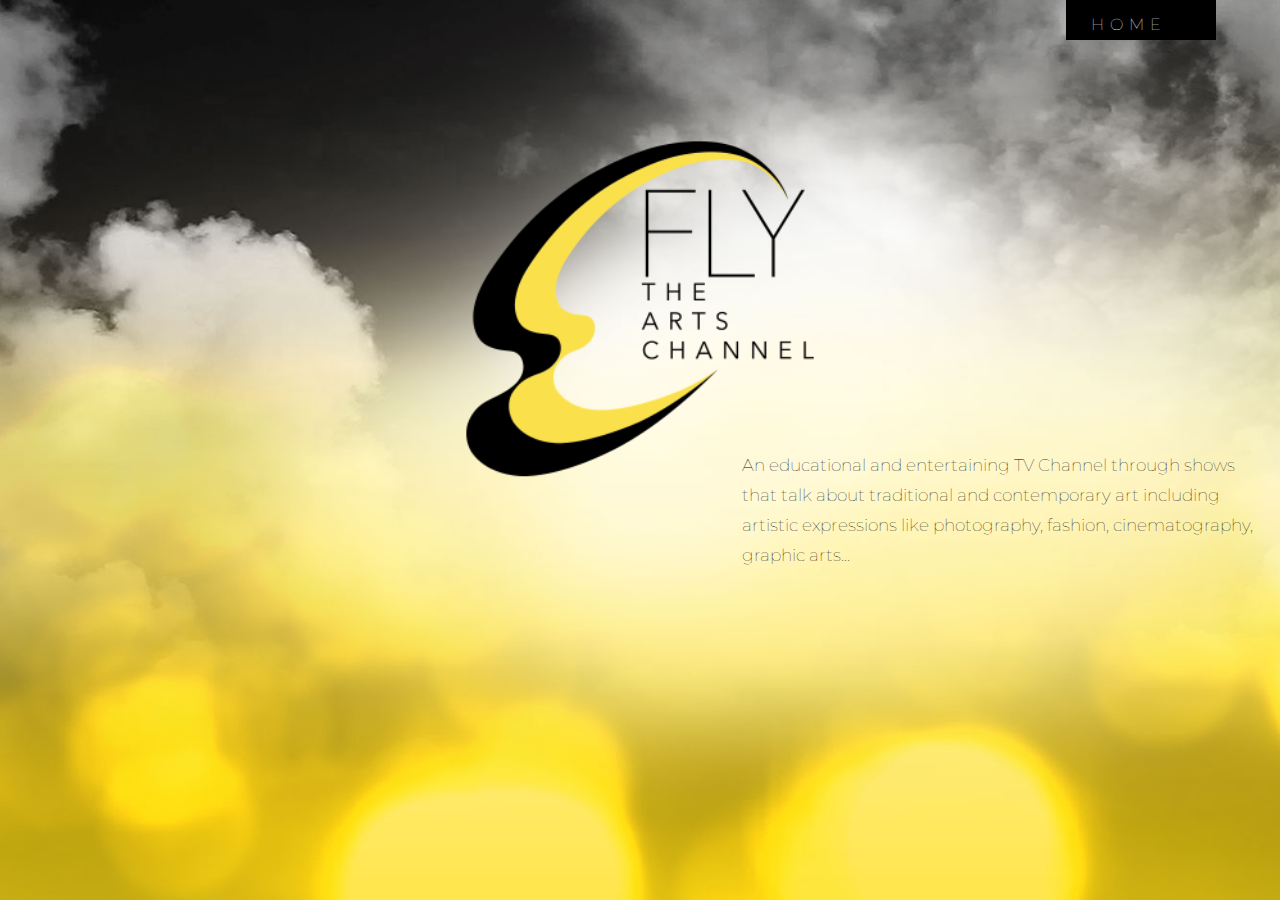
==== index.html @ 6ac2d079 "First upload" ====
<html lang="en">
<head>
	<meta charset="utf-8"> <!--para reconocer caracteres especiales-->
	<meta name="description" content="An educational and entertaining tv channel dedicated to the artistic expressions">
	<meta name="keywords" content="art, history, tvchannel, shows, architecture, dance, fashion, painting, graphic">
	<meta name="author" content="Javier Mata">
	<meta name="viewport" content="width=device-width, initial-scale=1.0"> <!--para hacer la version responsive-->
	<title>fly the arts tv channel</title> <!--título de esta página-->
	<link rel="shorcut icon" type="image/png" href="favicon/favicon.png">
	<link rel="stylesheet" type="text/css" href="css/estilo.css">
	<link href="https://fonts.googleapis.com/css?family=Montserrat:200" rel="stylesheet">

</head>
<body>
	<h1>fly the arts channel</h1>
	
	<p id="txtprincipal">An educational and entertaining TV Channel through shows that talk about traditional and contemporary art including artistic expressions like photography, fashion, cinematography, graphic arts...</p>

	<a id="btninicio" href="home.html" target="_self" title="fly the arts channel home">HOME</a>




</body>
</html>
---- css/estilo.css ----
*{
	margin: 0px;
	padding: 0px;
	border: 0px;
}



body{
	background:url(../image/logofly.png) no-repeat center 25%,  url(../image/fondocieloamarillo_mobile.jpg) no-repeat left top orange;
	background-size: 55% auto, cover;
	/*comentario*/
}


h1{
	font-size: 48px;
	position: absolute;
	left: -500px;
	top: -50px;
}

/*estilos version mobile que se heredan*/

#btninicio{
	background-color: black;
	color: white;
	font-family: 'Montserrat', sans-serif;
	font-size: 16px;
	font-weight: 100;
	letter-spacing: 6px;
	text-decoration: none;
	text-indent: 25px;
	display: block;
	width: 150px;
	height: 30px;
	padding-top: 10px;
	line-height: 30px;
	position: absolute;
	right: 5%;
	top: 0px;

	transition: background-color .7s;
}

#btninicio:hover{
	background-color: #ffde16;
	color: black;
}

p#txtprincipal{
	font-size: 16px;
	font-family: 'Montserrat', sans-serif;
	font-weight: 100;
	width: 80%;
	position: absolute;
	left: 10%;
	top: 60%;
	line-height: 30px;
	text-align: center;

}




@media screen and (min-width: 480px) {

body{
	background:url(../image/logofly.png) no-repeat center 25%,  url(../image/fondocieloamarillo_tablet.jpg) no-repeat left top orange;
	background-size: 270px auto, cover;
	/*comentario*/
}

}/*fin de mediaquery con minimo de 480px*/



@media screen and (min-width: 768px) {

body{
	background:url(../image/logofly.png) no-repeat center 25%,  url(../image/fondocieloamarillo_tablet.jpg) no-repeat left top orange;
	background-size: 350px auto, cover;
	/*comentario*/
}

p#txtprincipal{
	top: 70%;


}

}/*fin de mediaquery con minimo de 768px*/



@media screen and (min-width: 960px) {

body{
	background:url(../image/logofly.png) no-repeat center 25%,  url(../image/fondocieloamarillo.jpg) no-repeat left top orange;
	background-size: 350px auto, cover;
	/*comentario*/
}

p#txtprincipal{
	top: 55%;
	width: 350px;
	text-align: left;
	position: absolute;
	left: 58%;
	font-size: 14px;


}

}/*fin de mediaquery con minimo de 960px*/



@media screen and (min-width: 1024px) {



p#txtprincipal{
	top: 55%;
	width: 480px;
	text-align: left;
	position: absolute;
	left: 58%;
	font-size: 16px;


}

}/*fin de mediaquery con minimo de 1024px*/


@media screen and (min-width: 1200px) {



p#txtprincipal{
	top: 50%;
	width: 530px;
	text-align: left;
	position: absolute;
	left: 58%;
	font-size: 17px;


}

}/*fin de mediaquery con minimo de 1200px*/
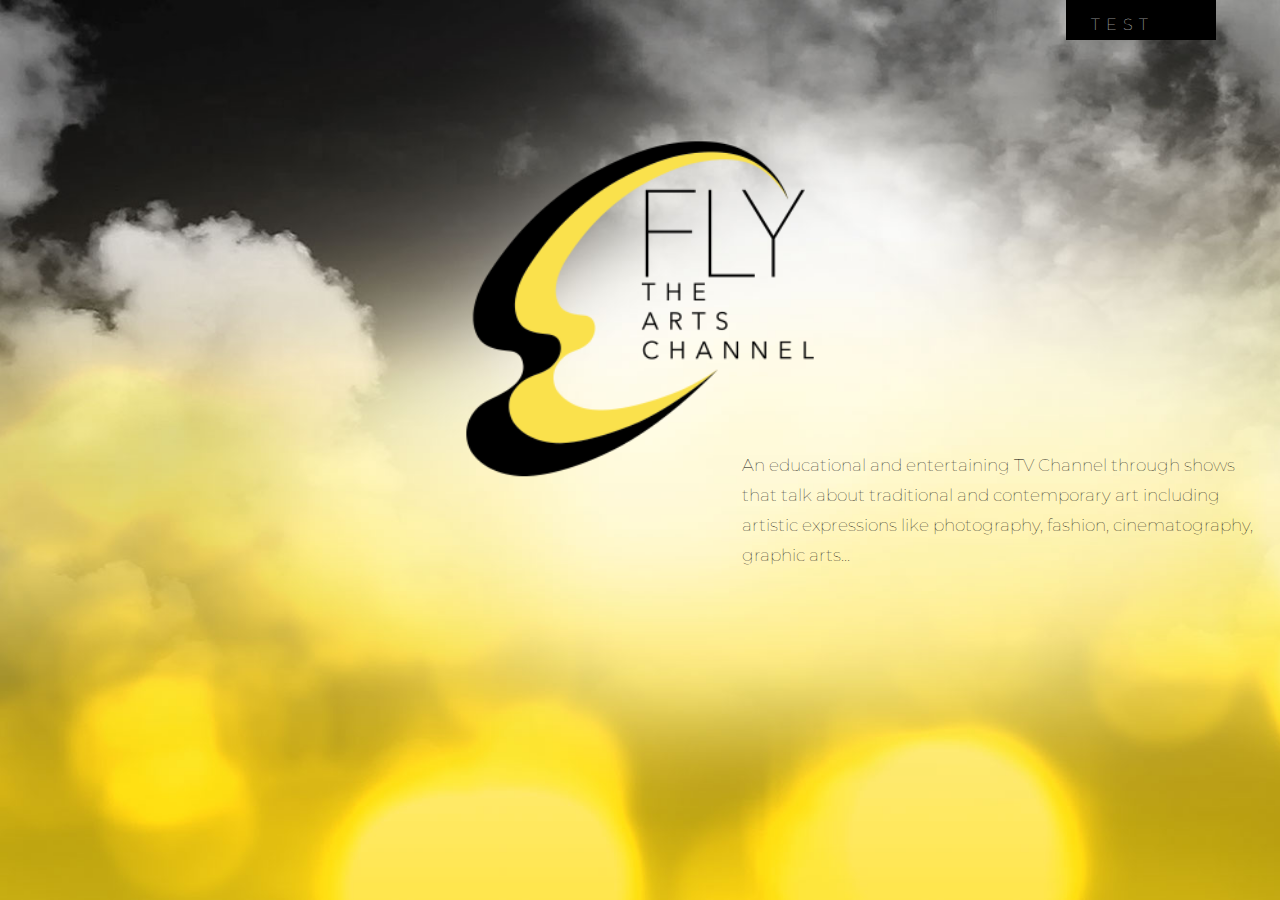
==== commit 1b2ebbd5: "Change HOME to TEST" ====
--- a/index.html
+++ b/index.html
@@ -16,7 +16,7 @@
 	
 	<p id="txtprincipal">An educational and entertaining TV Channel through shows that talk about traditional and contemporary art including artistic expressions like photography, fashion, cinematography, graphic arts...</p>
 
-	<a id="btninicio" href="home.html" target="_self" title="fly the arts channel home">HOME</a>
+	<a id="btninicio" href="home.html" target="_self" title="fly the arts channel home">TEST</a>
 
 
 
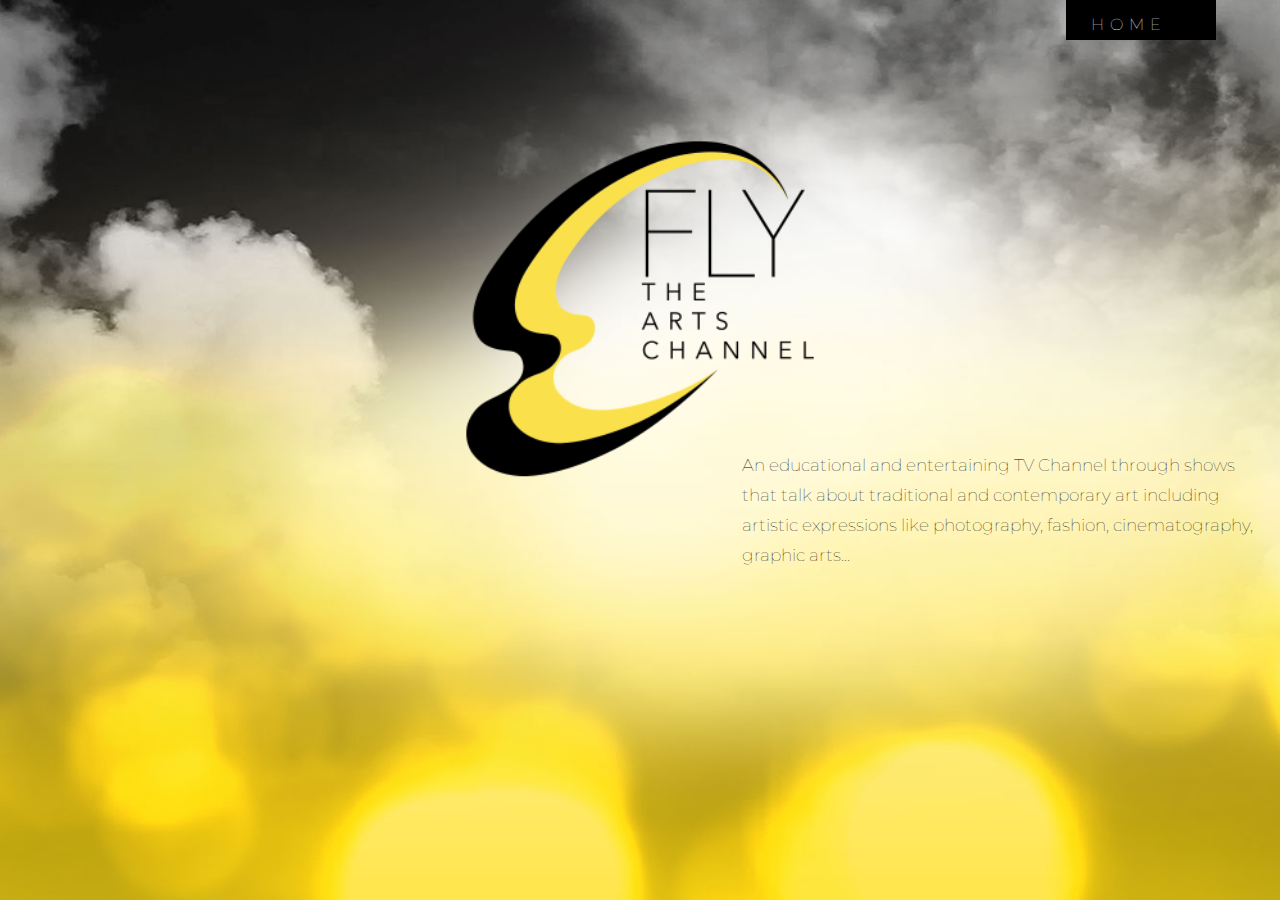
==== commit 5c89439d: "Revert last change" ====
--- a/index.html
+++ b/index.html
@@ -16,7 +16,7 @@
 	
 	<p id="txtprincipal">An educational and entertaining TV Channel through shows that talk about traditional and contemporary art including artistic expressions like photography, fashion, cinematography, graphic arts...</p>
 
-	<a id="btninicio" href="home.html" target="_self" title="fly the arts channel home">TEST</a>
+	<a id="btninicio" href="home.html" target="_self" title="fly the arts channel home">HOME</a>
 
 
 
